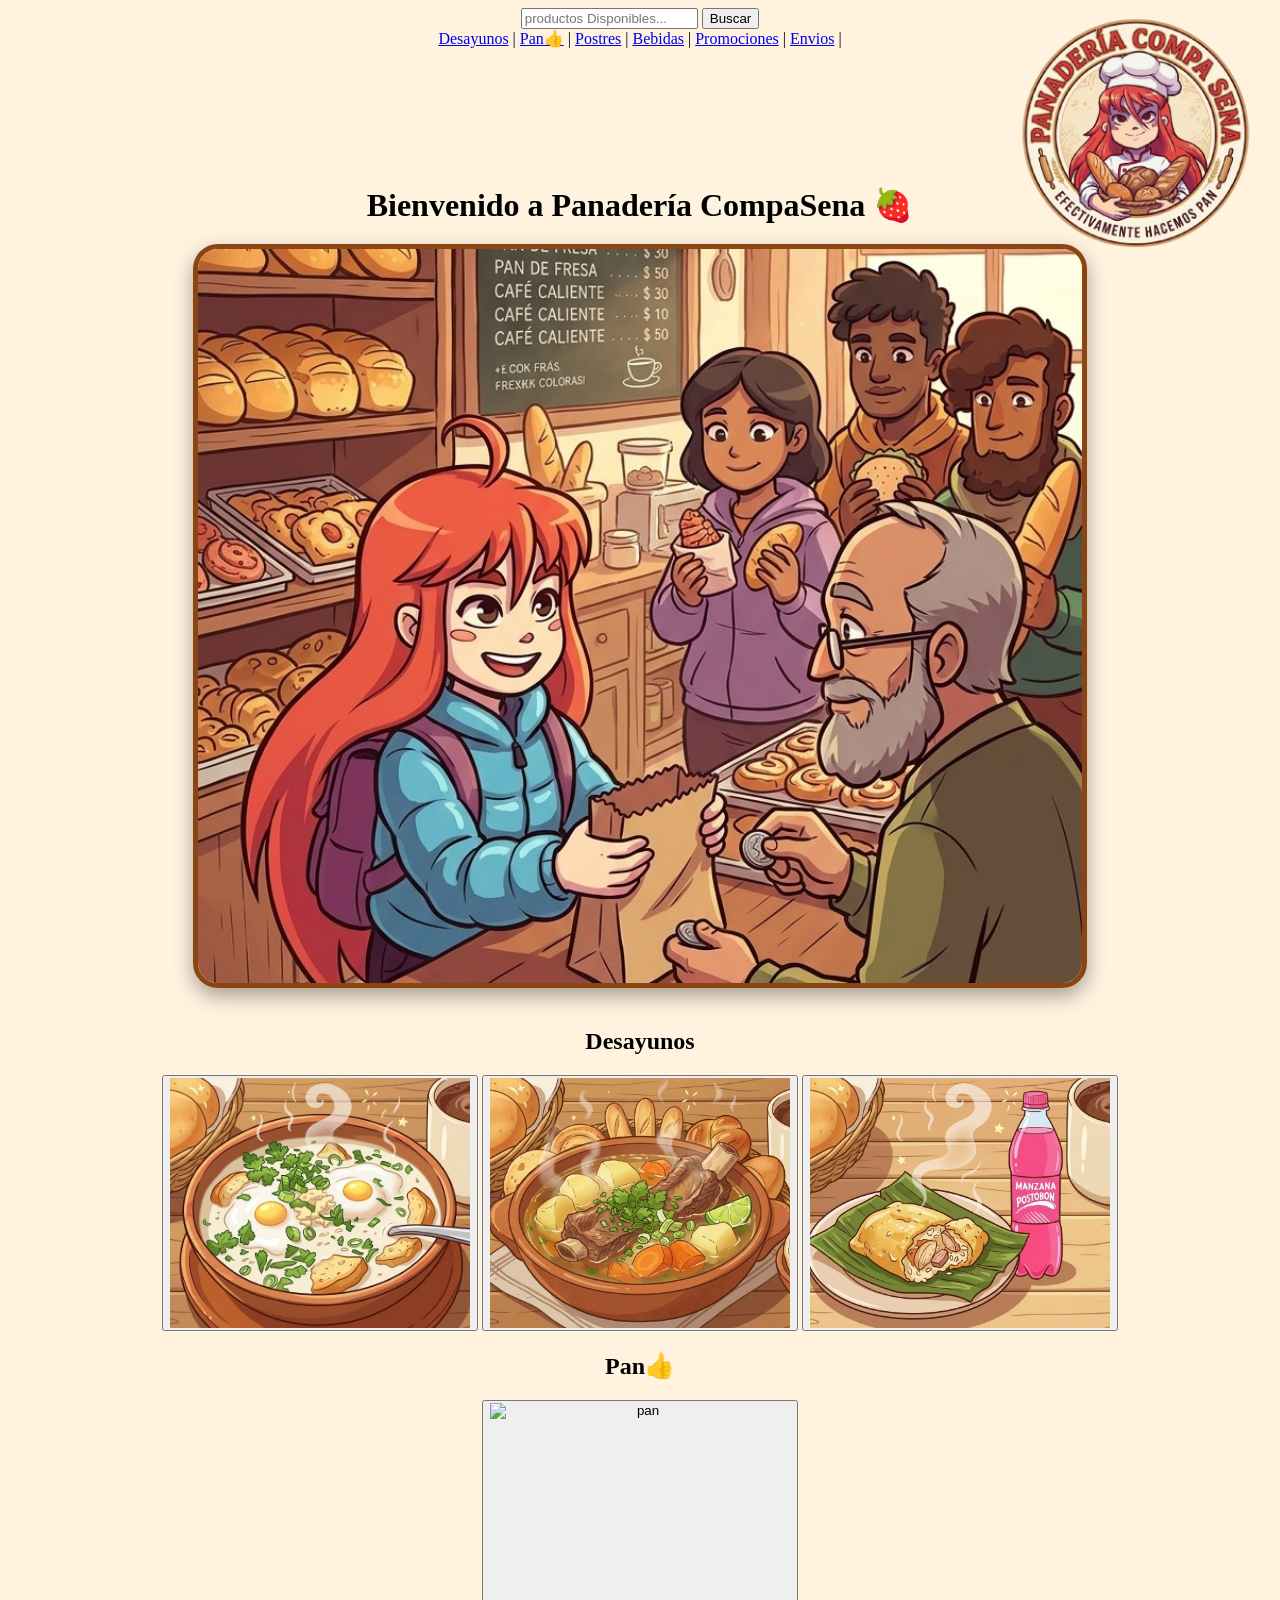
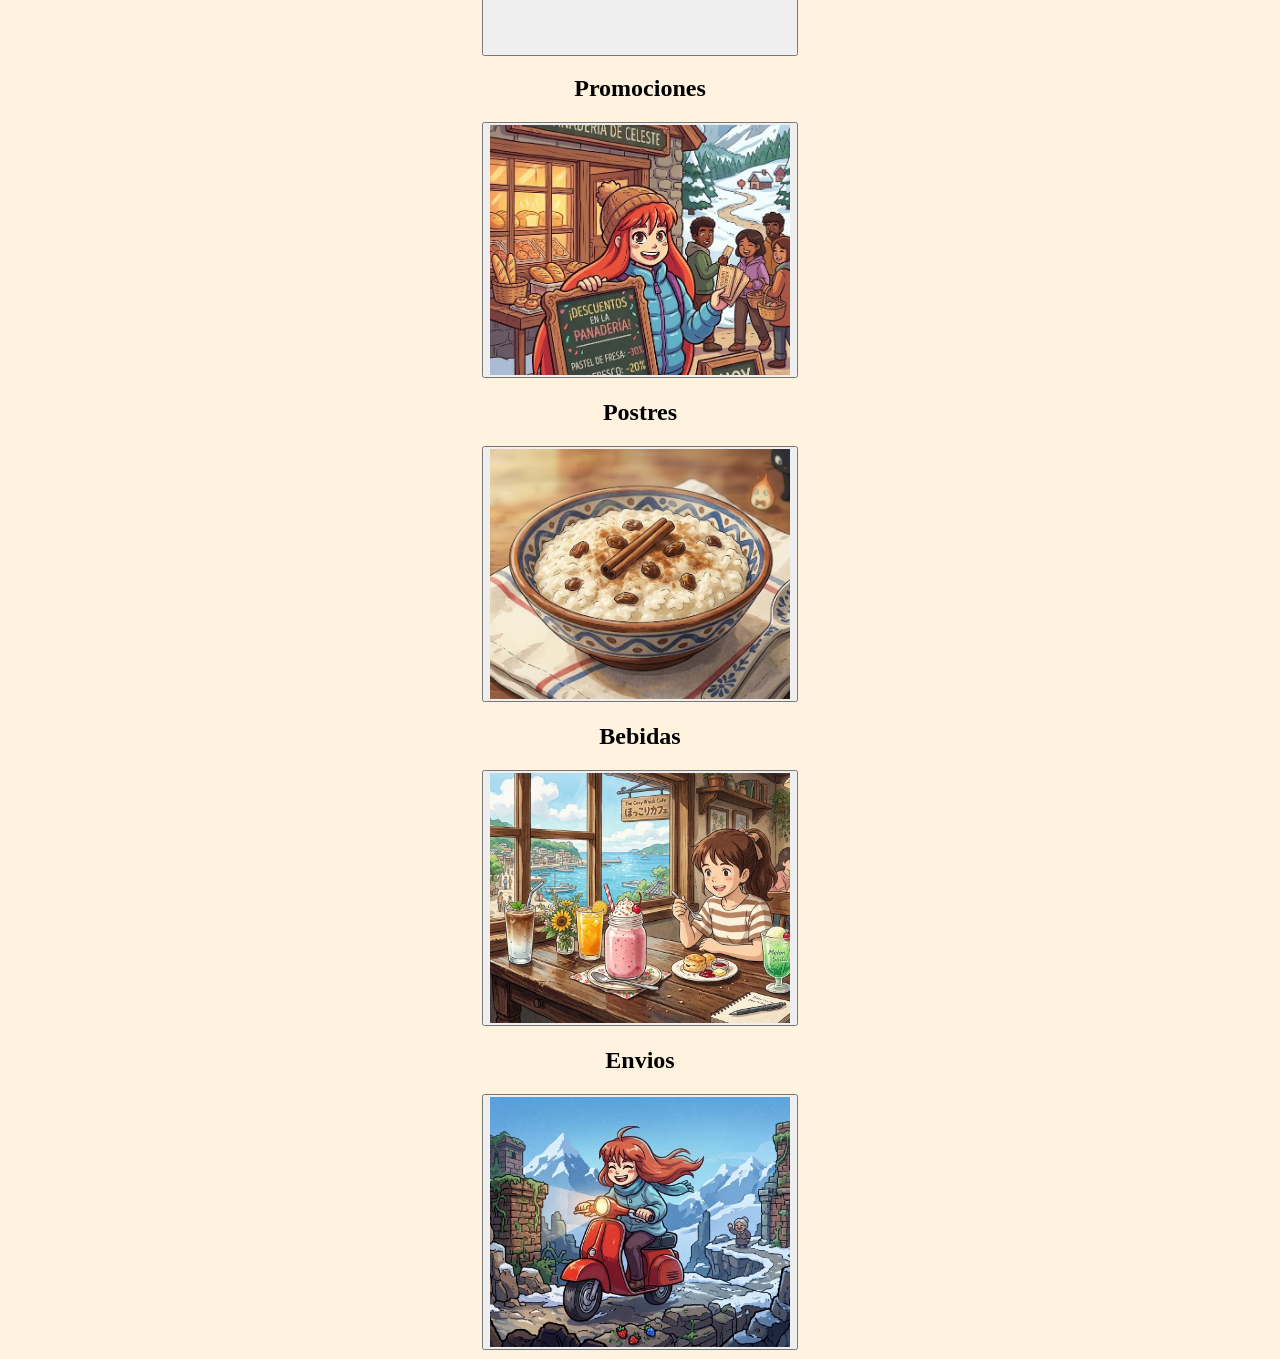
==== index_usuario.html @ ac7c9d3d "Add files via upload" ====
<!DOCTYPE html>
<html>
<head>
	<meta charset="utf-8">
	<meta name="viewport" content="width=device-width, initial-scale=1">

   <link rel="stylesheet" type="text/css" href="css/css_index.css">

	<title>index</title>
</head>
<body>
  
</form> <!-- ========== BARRA DE BUSQUEDA ========== -->

    <div class="busqueda_menu">

	 <input type="search" name="bb" placeholder="productos Disponibles..." required>
	 <button type="submit">Buscar</button>
</form>
   

<nav> <!-- ========== MENU SELECCIONABLE ========== -->

    <a href="#desayunos">Desayunos</a> |
    <a href="#pan👍">Pan👍</a> |
    <a href="#postres">Postres</a> |
    <a href="#bebidas">Bebidas</a> |
    <a href="#promociones">Promociones</a> |
    <a href="#envios">Envios</a> | 
     <br><br>
  </nav>

</div>

<!-- ========== LOGIN/REGISTRO ========== -->

<div class="login_logo">

    <img src="assets/logo1.png" alt="logo" class="logo">

    
</div>

<!-- ========== IMAGEN CENTRAL ========== -->

<div class="contenedor-imagen">

   <h1 class="titulo-bienvenida">Bienvenido a Panadería CompaSena 🍓</h1>
   <img src="assets/imagencentral.jpg" alt="panadería CompaSena" class="centroimagen">

</div>
  
    <!-- ========== PRODUCTOS ========== -->

    <div class="interfaz">
   
   <section id="desayunos" class="seccion">
   <h2>Desayunos</h2>


   <button type="button" class="boton-imagen">
      <img src="assets/desayuno1.jfif" alt="changua" class="boton-imagen">
       </button>



      <button type="button" class="boton-imagen">
      <img src="assets/desayuno3.jfif" alt="costilla" class="boton-imagen">
       </button>

         <button type="button" class="boton-imagen">
      <img src="assets/desayuno.jfif" alt="tamal" class="boton-imagen">
       </button>

   

<section id="Pan👍" class="seccion">
<h2>Pan👍</h2>

<button type="button" class="boton-imagen">
      <img src="assets/desayuno2.jfif" alt="pan" class="boton-imagen">
       </button>

<section id="promociones" class="seccion">
<h2>Promociones</h2>

<button type="button" class="boton-imagen">
      <img src="assets/promo1.jfif" alt="postres" class="boton-imagen">
       </button>


<section id="postres" class="seccion">
<h2>Postres</h2>

<button type="button" class="boton-imagen">
      <img src="assets/postre1.jfif" alt="postres" class="boton-imagen">
       </button>


<section id="bebidas" class="seccion">
<h2>Bebidas</h2>

<button type="button" class="boton-imagen">
      <img src="assets/bebidas.jfif" alt="bebidas" class="boton-imagen">
       </button>

 <section id="envios" class="seccion">
<h2>Envios</h2>

<button type="button" class="boton-imagen">
      <img src="assets/envios.jfif" alt="envios" class="boton-imagen">
       </button>



</div>

</body>
</html>

<div></div>
---- css/css_index.css ----
body {
    background-color: #fff3e0;
    text-align: center;
}


.login_logo button,
.btn-buscar {
    background-color: #8b4513;
    color: white;
    border: none;
  
}



.login_logo {
    position: absolute;
    top: 15px;
    right: 20px;
    display: flex;
    flex-direction: column;
    align-items: center;
    gap: 10px;
}

.logo {
    width: 250px;
    height: auto;
}

.interfaz{
    text-align: center;
    margin-top: 40px;
}

.boton-imagen img {
    width: 300px;
    height: 250px;
    object-fit: cover;
    display: block;
}


.contenedor-imagen {
    width: 100%;
    display: flex;
    flex-direction: column;  
    align-items: center;      
    margin-top: 120px;
    margin-bottom: 40px;
}

.centroimagen {
    width: 70%;
    max-width: 900px;
    height: auto;
    border-radius: 25px;
    border: 5px solid #8b4513;
    box-shadow: 0 8px 20px rgba(0, 0, 0, 0.35);
}

.titulo-bienvenida {
    margin: 0 0 20px 0;
    text-align: center;
    
}
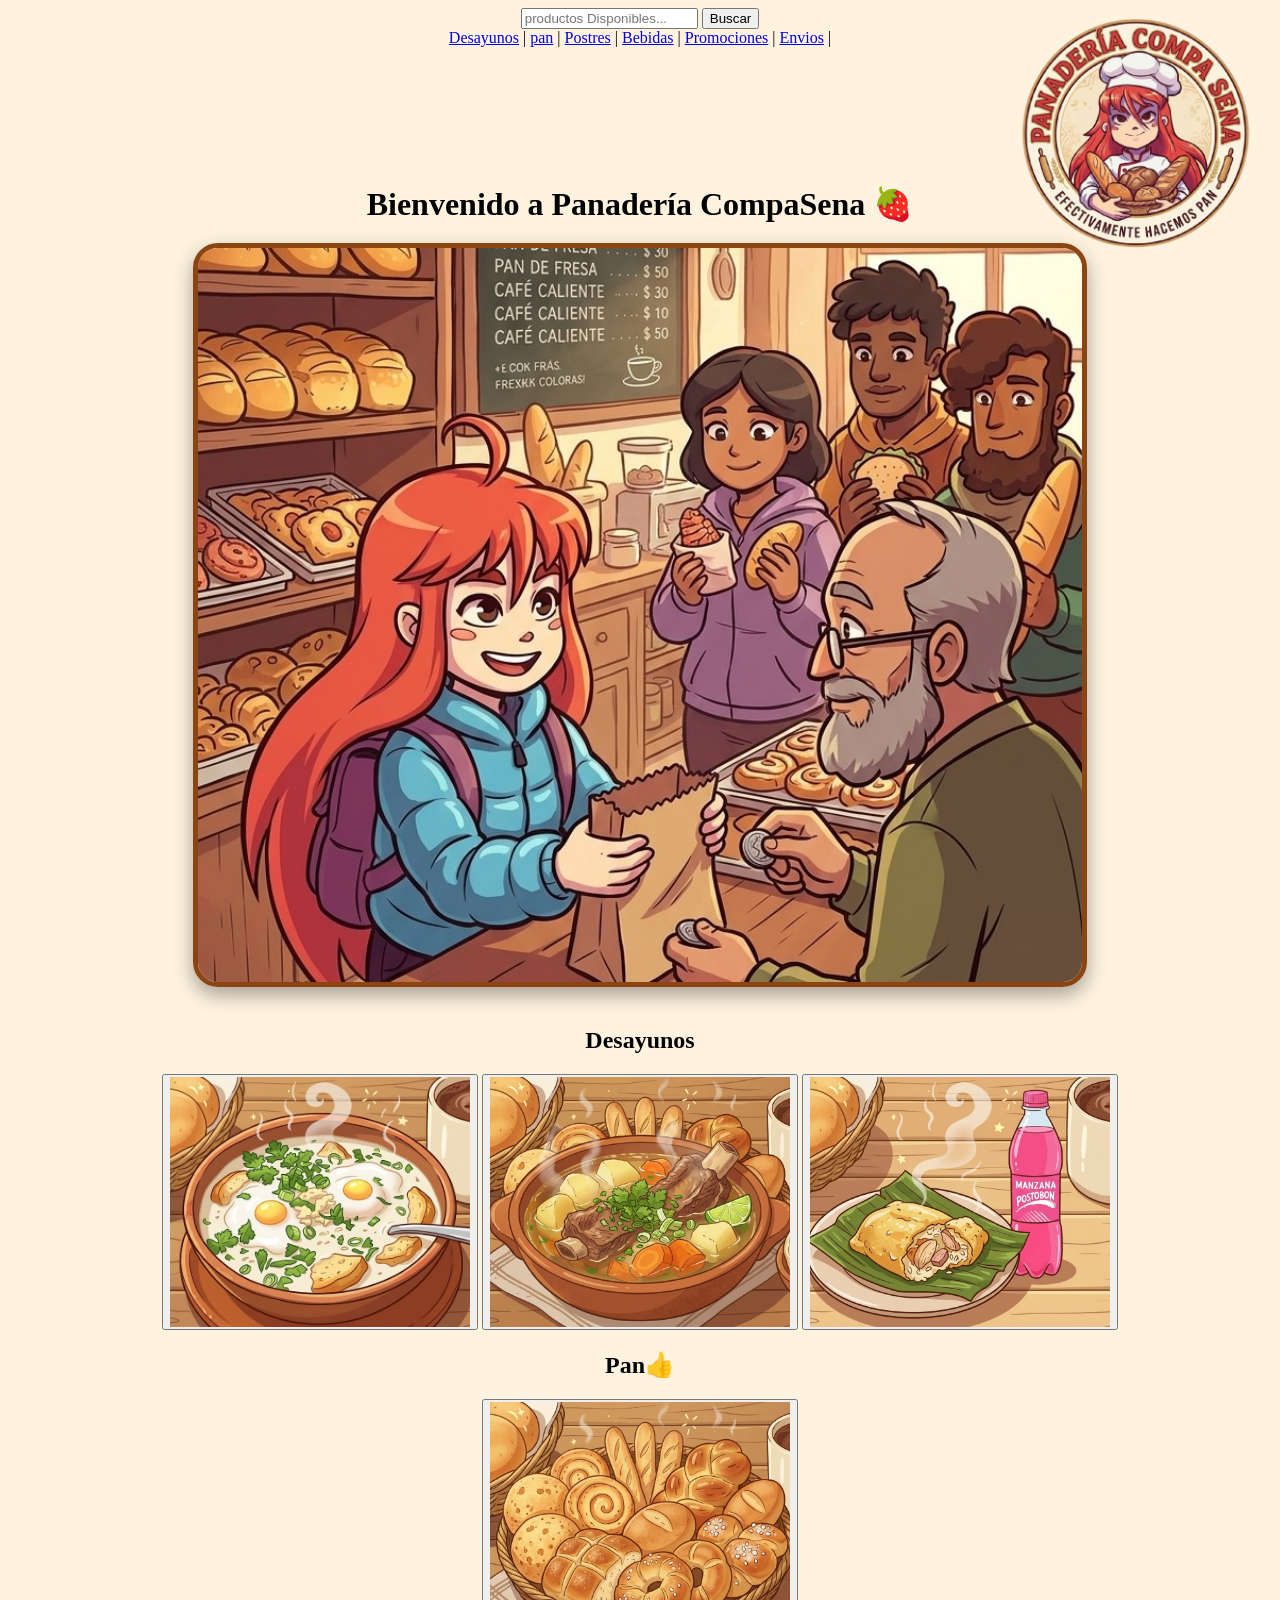
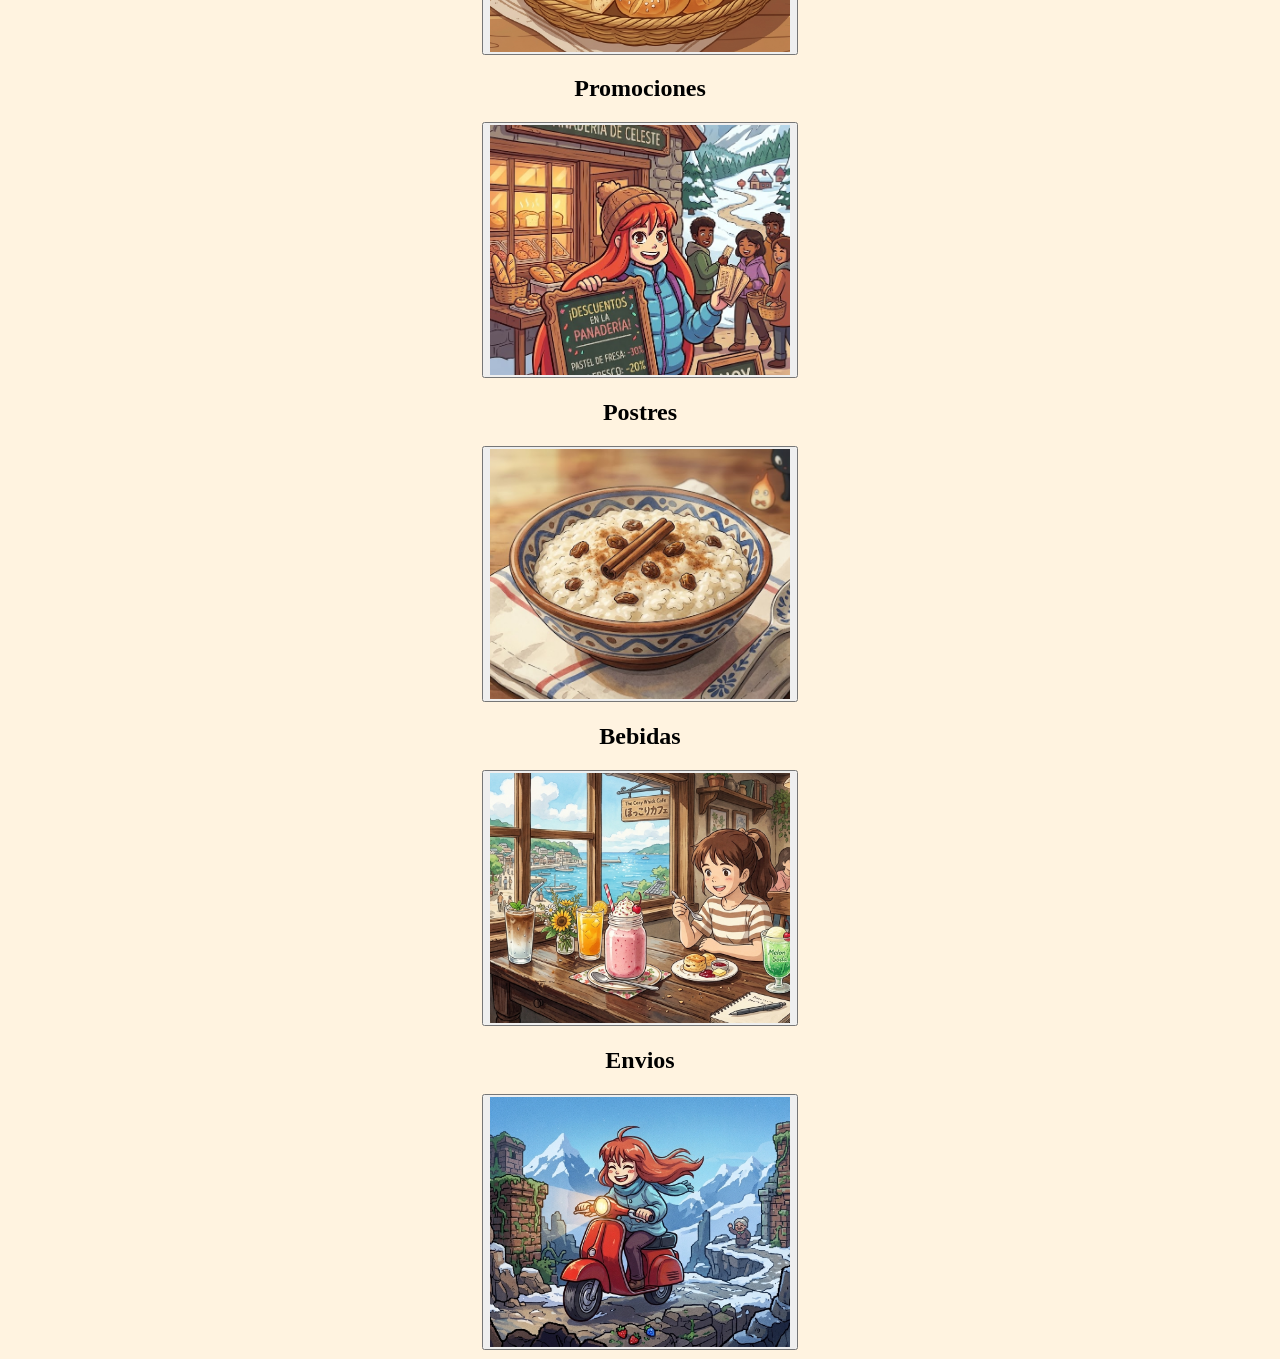
==== commit b24392fe: "Add files via upload" ====
--- a/index_usuario.html
+++ b/index_usuario.html
@@ -22,7 +22,7 @@
 <nav> <!-- ========== MENU SELECCIONABLE ========== -->
 
     <a href="#desayunos">Desayunos</a> |
-    <a href="#pan👍">Pan👍</a> |
+    <a href="#pan">pan</a> |
     <a href="#postres">Postres</a> |
     <a href="#bebidas">Bebidas</a> |
     <a href="#promociones">Promociones</a> |
@@ -74,7 +74,7 @@
 
    
 
-<section id="Pan👍" class="seccion">
+<section id="pan" class="seccion">
 <h2>Pan👍</h2>
 
 <button type="button" class="boton-imagen">
